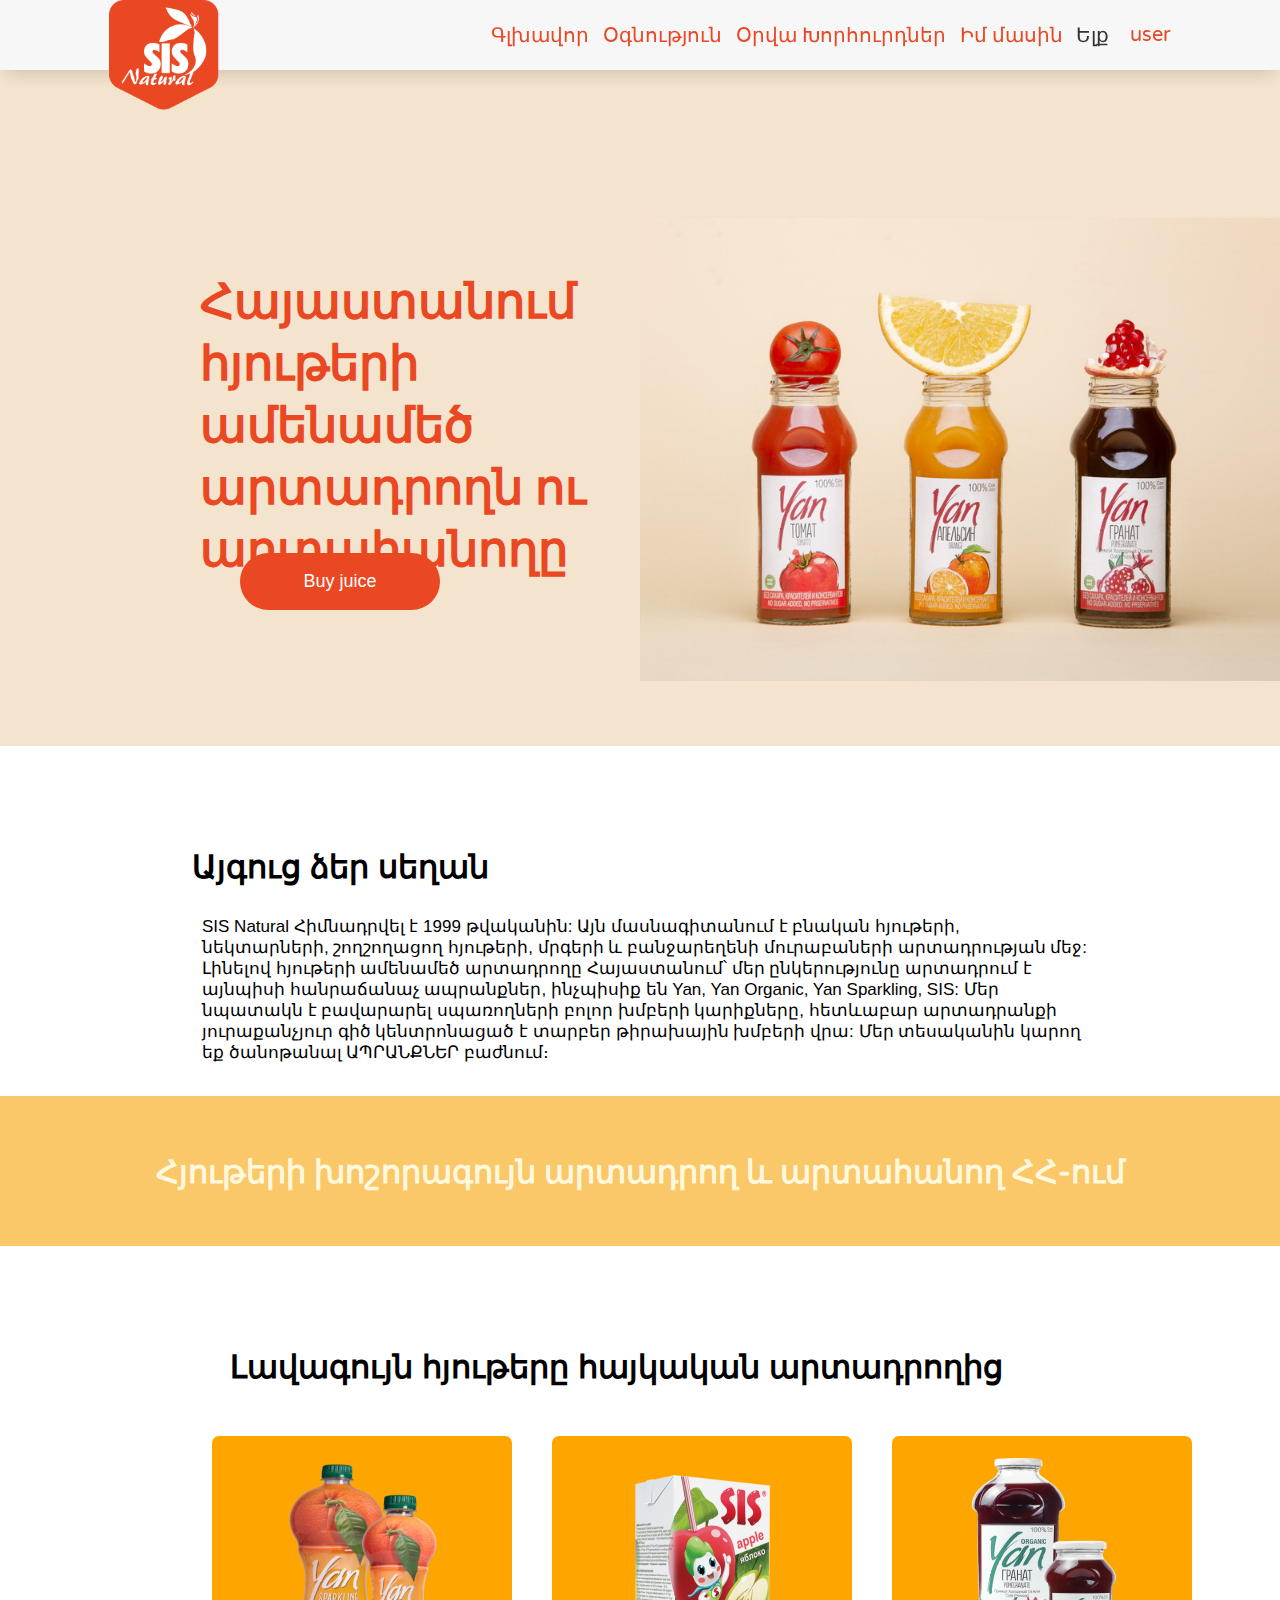
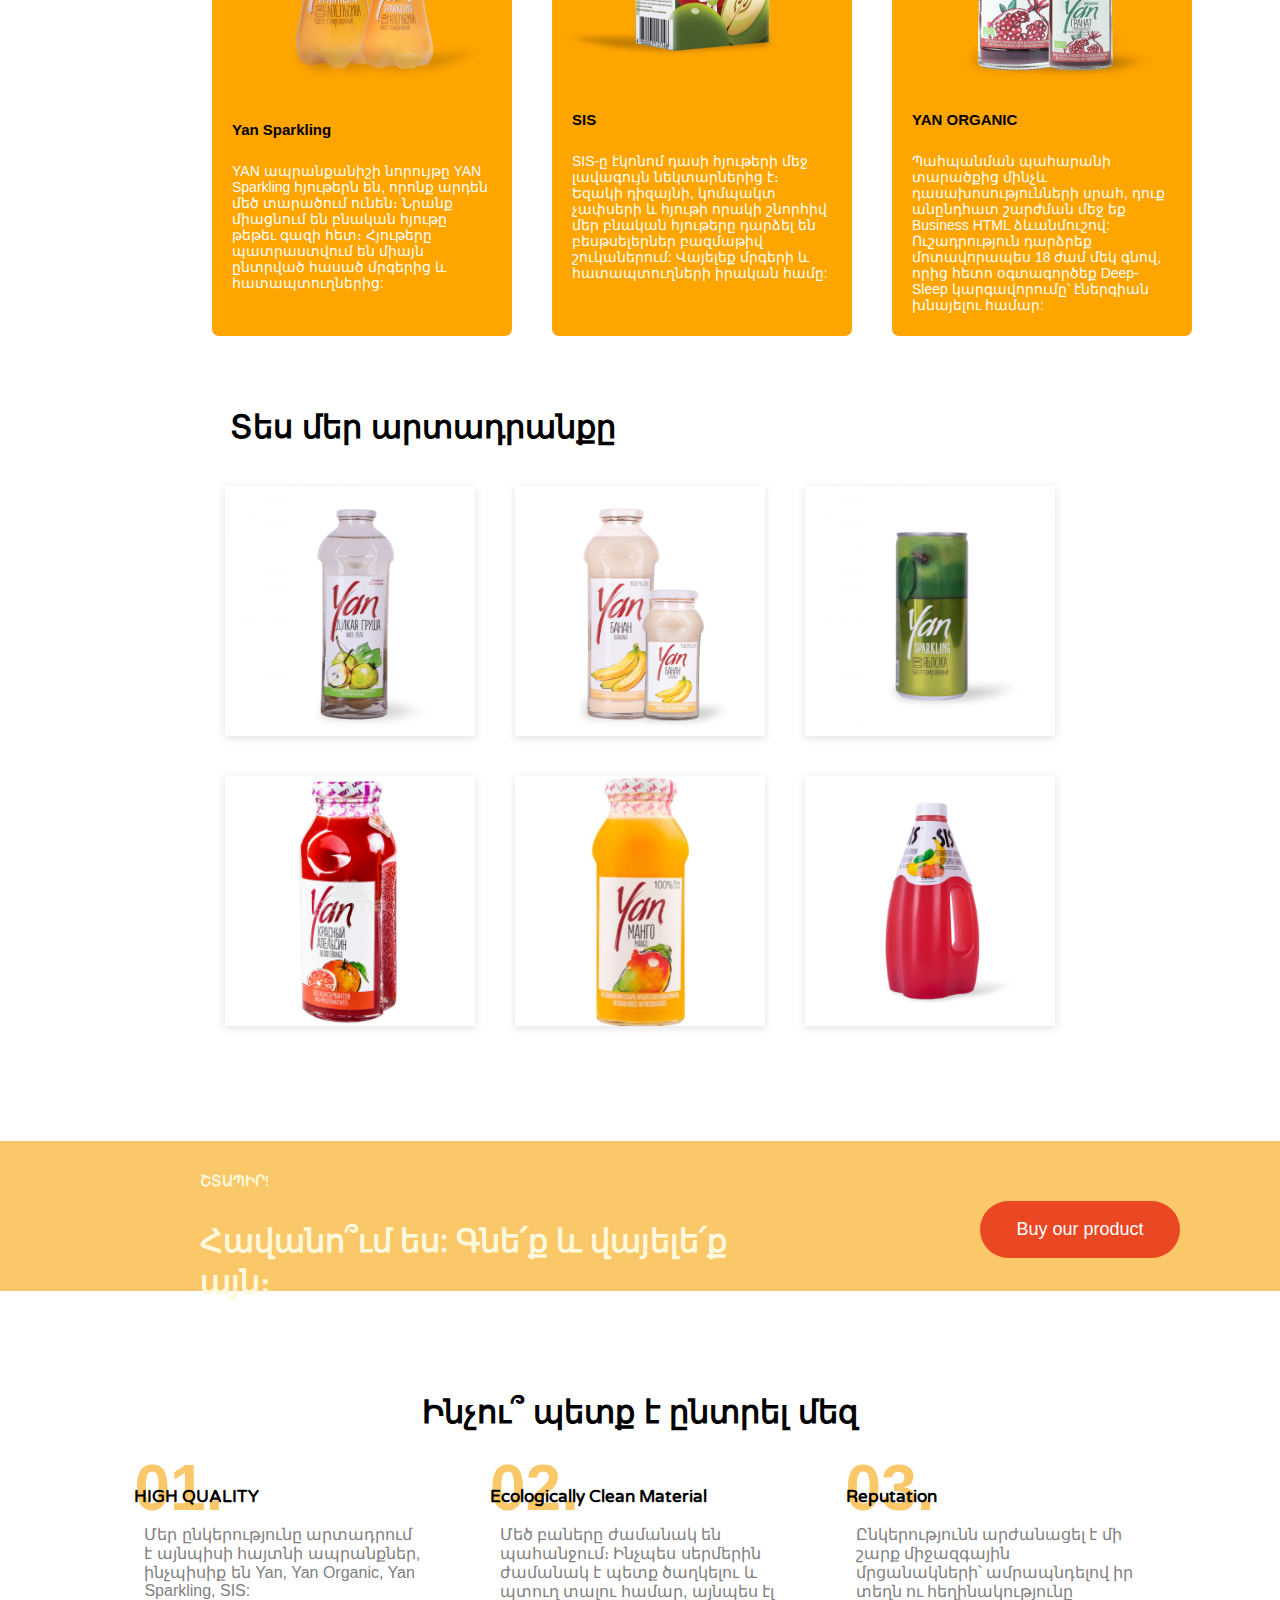
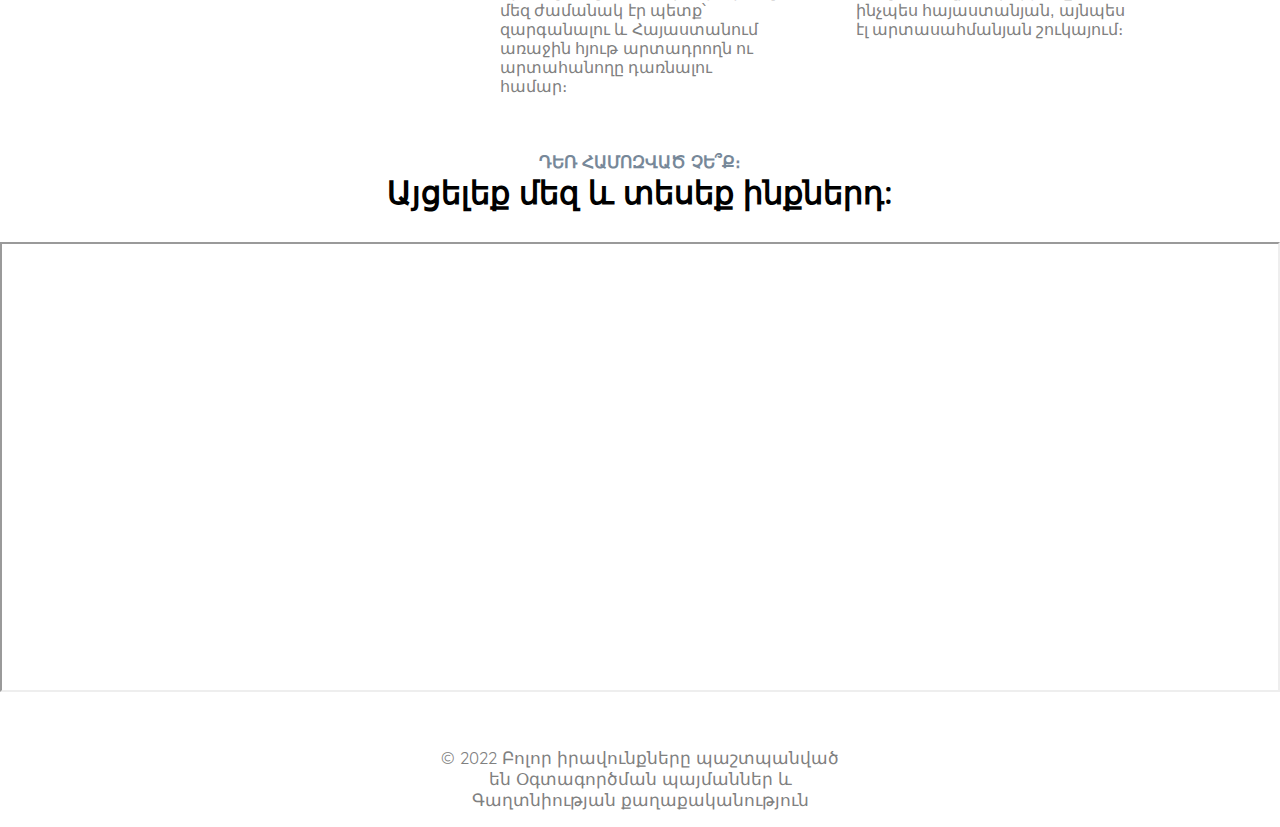
==== index.html @ 7e6c25d4 "just commit" ====
<!DOCTYPE html>
<html lang="en">
<head>
    <meta charset="UTF-8">
    <meta http-equiv="X-UA-Compatible" content="IE=edge">
    <meta name="viewport" content="width=device-width, initial-scale=1.0">
    <title>SISNatural</title>
    <link rel="icon" href="https://scontent.fevn10-1.fna.fbcdn.net/v/t1.6435-1/185884457_2942623019196213_7658579510198972505_n.jpg?stp=dst-jpg_p720x720&_nc_cat=100&ccb=1-7&_nc_sid=1eb0c7&_nc_ohc=REw_Yv9oXtIAX8mh0W9&_nc_ht=scontent.fevn10-1.fna&oh=00_AfA7FZi-NPTsgodQt0ujW40TMYTyHqvnJIgCWZcNkxcQgQ&oe=639430C6"> 
    <link rel="stylesheet" href="./css/style.css">
    <link rel="preconnect" href="https://fonts.googleapis.com">
    <link rel="preconnect" href="https://fonts.gstatic.com" crossorigin>
    <link href="https://fonts.googleapis.com/css2?family=Noto+Sans+Display:wght@200;300&family=Quicksand&display=swap" rel="stylesheet">
    <link rel="preconnect" href="https://fonts.googleapis.com">
<link rel="preconnect" href="https://fonts.gstatic.com" crossorigin>
<link href="https://fonts.googleapis.com/css2?family=Kanit:wght@200;300;400&family=Merriweather+Sans:wght@300;400;600&family=Roboto&family=Varela+Round&display=swap" rel="stylesheet"> 
<link rel="stylesheet" href="https://cdnjs.cloudflare.com/ajax/libs/font-awesome/6.2.1/css/all.min.css" integrity="sha512-MV7K8+y+gLIBoVD59lQIYicR65iaqukzvf/nwasF0nqhPay5w/9lJmVM2hMDcnK1OnMGCdVK+iQrJ7lzPJQd1w==" crossorigin="anonymous" referrerpolicy="no-referrer" />
<script src="./javascript/script.js"></script>
</head>

<body>
    <div class="navbar">
        <div class="container-navbar">
            <div class="logo">
                <img src="./images/logo.png" alt="">
            </div>
            <div class="menu">
                <ul>
                    <li><a href="#">Գլխավոր</a></li>
                    <li><a href="help.html">Օգնություն</a></li>
                    <li><a id="a-href" href="#">Օրվա Խորհուրդներ</a></li>
                    <li><a href="#">Իմ մասին</a></li>
                    <li><a id="exit-id" onclick="openPopup()" href="#">
                        <i class="fa-sharp fa-solid fa-person-walking-arrow-right"></i>
                        Ելք
                    </a></li>
                    <li>
                       <a href="#" style="display: flex;">
                        <i class="fa-solid fa-circle-user"></i>
                        <p id="nameOfUser" style="padding-left: 7px;">user</p>
                       </a>
                    </li>
                </ul>
            </div>
        </div>
    </div>
    <div class="main">    
        <div class="content-a"></div>
        <div class="content-b"></div>
        <div class="content-c"></div>
        <div class="content">
            <h1 class="text2"><strong>
                Հայաստանում հյութերի ամենամեծ արտադրողն ու արտահանողը
            </strong></h1>
            <form action="#" >
                <input class="btn1" type="button" value="Buy juice">
            </form>
        </div>
    </div>
    <div class="sidebar">
        <h2 class="h2_1">
            Այգուց ձեր սեղան</h2>
        <p class="p1">
            SIS Natural Հիմնադրվել է 1999 թվականին: Այն մասնագիտանում է բնական հյութերի, նեկտարների, շողշողացող հյութերի, մրգերի և բանջարեղենի մուրաբաների արտադրության մեջ: Լինելով հյութերի ամենամեծ արտադրողը Հայաստանում՝ մեր ընկերությունը արտադրում է այնպիսի հանրաճանաչ ապրանքներ, ինչպիսիք են Yan, Yan Organic, Yan Sparkling, SIS: Մեր նպատակն է բավարարել սպառողների բոլոր խմբերի կարիքները, հետևաբար արտադրանքի յուրաքանչյուր գիծ կենտրոնացած է տարբեր թիրախային խմբերի վրա: Մեր տեսականին կարող եք ծանոթանալ ԱՊՐԱՆՔՆԵՐ բաժնում։</p>
    </div>
    <div class="footer1">
        <h2 class="h2_2"><strong> Հյութերի խոշորագույն արտադրող և արտահանող ՀՀ-ում</strong></h2>
    </div>
    <h2 class="h2_3">Լավագույն հյութերը հայկական արտադրողից</h2>
        <div class="conteiner">
            <div class="product-images">
                <div class="hdr-1">
                    <img class="h1-jpg" src="./images/164441276430.png" alt="">
                </div>
                <div class="t1">
                    <h2>Yan Sparkling</h2>
                    <p>YAN ապրանքանիշի նորույթը YAN Sparkling հյութերն են, որոնք արդեն մեծ տարածում ունեն։ Նրանք միացնում են բնական հյութը թեթեւ գազի հետ։ Հյութերը պատրաստվում են միայն ընտրված հասած մրգերից և հատապտուղներից:</p>
                </div>
            </div>
        <div class="product-images">
            <div class="hdr2">
                <img class="h2-jpg" src="./images/164459900791.png" alt="">
            </div>
            <div class="t1">
                <h2>SIS</h2>
                <p>SIS-ը էկոնոմ դասի հյութերի մեջ լավագույն նեկտարներից է։ Եզակի դիզայնի, կոմպակտ չափսերի և հյութի որակի շնորհիվ մեր բնական հյութերը դարձել են բեսթսելերներ բազմաթիվ շուկաներում: Վայելեք մրգերի և հատապտուղների իրական համը:</p>
            </div>
        </div>
        <div class="product-images">
            <div class="hdr2">
                <img class="h2-jpg" src="./images/164518229535.png" alt="">
            </div>
            <div class="t1">
                <h2>YAN ORGANIC</h2>
                <p>Պահպանման պահարանի տարածքից մինչև դասախոսությունների սրահ, դուք անընդհատ շարժման մեջ եք Business HTML ձևանմուշով: Ուշադրություն դարձրեք մոտավորապես 18 ժամ մեկ գնով, որից հետո օգտագործեք Deep-Sleep կարգավորումը՝ էներգիան խնայելու համար:</p>
            </div>
        </div>
    
    </div>
    <h2 class="h2-text">Տես մեր արտադրանքը</h2>
    <div class="dives">
        <div class="items">
            <img src="./images/prods.png" alt="">
        </div>
        <div class="items">
            <img src="./images/prods1.png" alt="">
        </div>
        <div class="items">
            <img src="./images/prods2.png" alt="">
        </div>
        <div class="items">
            <img src="./images/48942.jpg" alt="">
        </div>
        <div class="items">
            <img src="./images/img1.jpg" alt="">
        </div>
        <div class="items">
            <img src="./images/164509925981.png" alt="">
        </div>
      
    </div>
    <div class="footer2">
        <div class="foot">
            <h3 class="h3-1">ՇՏԱՊԻՐ!</h3>
            <h2 class="h2-3"><strong>Հավանո՞ւմ ես: Գնե՛ք և վայելե՛ք այն։</strong></h2>   
            
            
        </div>
        <div class="baton">
            <button class="btn2">Buy our product</button>
        </div> 
    </div>
    <h2 class="h2_4">Ինչու՞ պետք է ընտրել մեզ</h2>
    <div class="header">
        <div class="item-1">
            <h2 class="h2-item">01.</h2>
            <h3 class="h3-item"><b>HIGH QUALITY</b></h3>
            <p> Մեր ընկերությունը արտադրում է այնպիսի հայտնի ապրանքներ, ինչպիսիք են Yan, Yan Organic, Yan Sparkling, SIS:
                </p>
        </div>
        <div class="item-1">
            <h2 class="h2-item">02.</h2>
            <h3 class="h3-item"><b>Ecologically Clean Material</b></h3>
            <p>Մեծ բաները ժամանակ են պահանջում։ Ինչպես սերմերին ժամանակ է պետք ծաղկելու և պտուղ տալու համար, այնպես էլ մեզ ժամանակ էր պետք՝ զարգանալու և Հայաստանում առաջին հյութ արտադրողն ու արտահանողը դառնալու համար։
                </p>
        </div>
        <div class="item-1">
            <h2 class="h2-item">03.</h2>
            <h3 class="h3-item"><b>Reputation</b></h3>
            <p>Ընկերությունն արժանացել է մի շարք միջազգային մրցանակների՝ ամրապնդելով իր տեղն ու հեղինակությունը ինչպես հայաստանյան, այնպես էլ արտասահմանյան շուկայում։
                </p>
        </div>
       
    </div>
    <h2 class="h2-item1">ԴԵՌ ՀԱՄՈԶՎԱԾ ՉԵ՞Ք։</h2>
    <h2 class="h2-item2">Այցելեք մեզ և տեսեք ինքներդ:</h2>
    <iframe class="iframe1" src="https://www.google.com/maps?q=Armenia%20Yerevan&z=14&t=&ie=UTF8&output=embed" width="600" height="705"></iframe><noscript> Full functionality of this site requires JavaScript to be enabled. Learn how to <a href="https://browseradvice.com/how-to-enable-javascript/">Activate JavaScript</a> in your browser.</noscript>
    <div class="footer">
        <div class="ft1">
            <p>© 2022 Բոլոր իրավունքները պաշտպանված են Օգտագործման պայմաններ և Գաղտնիության քաղաքականություն</p>
        </div>
    </div>
</body>
</html>
---- css/style.css ----
*
{
    margin: 0;
    padding: 0;
    box-sizing: border-box;
    font-family: 'Kanit', sans-serif;

    font-family: 'Merriweather Sans', sans-serif;

    font-family: 'Roboto', sans-serif;

    font-family: 'Varela Round', sans-serif;
}
#exit-id{
    color: #333;
}

.navbar{
    width: 100%;
    height: 70px;
    display: flex;
    justify-content: center;
    align-items: center;
    padding: 0 50px;
    background-color: rgb(247, 247, 247);
    position: fixed;
    top: 0;
    z-index: 3;
    box-shadow: 0 5px 20px -5px rgba(0,0,0,.2);
}
.container-navbar{
    width: 90%;
    height: 100%;
    display: flex;
    justify-content: space-between;
}

.logo{
    width: 20%;
    height: 100%;
}
.logo img{
    width: 110px;
    height: 110px;
}
.menu{
    width: 80%;
    height: 100%;
    display: flex;
    align-items: center;
    justify-content: center;
    position: relative;
}
.menu ul{
    position: absolute;
    right: 0;
    display: flex;
    width: 60%;
    justify-content: space-between;
    width: 80%;
}
.menu li{
    list-style: none;
}
.menu a{
    text-decoration: none;
    color: #ea4723;
    font-size: 20px;
}

.main
{
    background-position: 100%;
    background-color: #f4e3cd;
    background-size: 50%;
    background-repeat: no-repeat;
    background-image: url("../images/3475_06.jpg");
    background-attachment: fixed;
    width: 100%;
    height: 745.76px;
    position: relative;
    overflow: hidden;
}
.content-a
{
    animation-iteration-count: 2;
    background-image: url(../images/164459900791.png);
    background-repeat: no-repeat;
    background-size: 100%;
    width: 100px;
    height: 80px;
    position: absolute;
    bottom: 100px;
    left: -100px;
    animation-name: snow;
    animation-duration: 15s;
    animation-delay: 3s;
}
@keyframes snow
{
    0%
    {
        bottom: 100px;
        left: -25px;
    }
    100%
    {
        bottom: 100px;
        left: 100%;
    }
}
.content-b
{
    animation-iteration-count: 2;
    background-image: url(../images/164459900791.png);
    background-repeat: no-repeat;
    background-size: 100%;
    width: 110px;
    height: 80px;
    position: absolute;
    bottom: 300px;
    left: -100px;
    animation-name: snow2;
    animation-duration: 15s;
    animation-delay: 5s;
}
@keyframes snow2
{
    0%
    {
        bottom: 300px;
        left: -25px;
    }
    30%{
        transform: rotate(360deg);
    }
    100%
    {
        bottom: 300px;
        left: 100%;
    }
}
.content-c
{
    animation-iteration-count: 2;
    background-image: url(../images/164459900791.png);
    background-repeat: no-repeat;
    background-size: 100%;
    width: 110px;
    height: 80px;
    position: absolute;
    bottom: 500px;
    left: -100px;
    animation-name: snow3;
    animation-duration: 20s;
    animation-delay: 4s; 
}
@keyframes snow3
{
    0%
    {
        bottom: 500px;
        left: -50px;
    }
    100%
    {
        bottom: 500px;
        left: 100%;
    }
}
.content
{
    position: absolute;
    width: 500px;
    height: 350px;
    top: 270px;
    left: 200px;
    position: relative;
    display: flex;
    flex-direction: column;
    justify-content: space-between;
}


.text2
{
    font-size: 300%;
    font-family: 'Noto Sans Display', sans-serif; 
    font-family: 'Quicksand', sans-serif; 
    margin-bottom: 30px;
    margin-top: 0;
    color: #ea4723;
}

.btn1
{
    position: absolute;
    padding: 18px 25px 18px 25px;
    border-radius: 30px;
    border: none;
    width: 200px;
    color:#fff;
    background-color: #ea4723;
    transition: 0.5s;
    font-family: Arial, Helvetica, sans-serif;
    font-size: 18px;
    bottom: 10px;
    left: 40px;
}
.btn1:hover
{
    cursor: pointer;
    transition: .5s;
    background-color: white;
    color: #ea4723;
}
.sidebar
{
    width: 70%;
    height: 150px;
    margin: 100px auto;
}
.h2_1
{
    font-family: 'Noto Sans Display', sans-serif; 
    font-family: 'Quicksand', sans-serif;   
    font-size: 200%;
    margin-bottom: 30px;
}
.p1
{
    padding-left: 10px;
    font-family: Arial, Helvetica, sans-serif;    
    font-size: 17px;
    color: black;
}
.footer1
{
    width: 100%;
    height: 150px;
    background-color: #fac769;
}
.h2_2
{
    font-family: 'Noto Sans Display', sans-serif; 
    font-family: 'Quicksand', sans-serif; 
    font-size: 200%;
    color: cornsilk;
    text-align: center;
    line-height: 150px;
}
.h2_3
{
    font-family: 'Noto Sans Display', sans-serif; 
    font-family: 'Quicksand', sans-serif; 
    font-size: 200%;
    margin: 100px 0 20px 230px;
}
.conteiner
{
    width: 70%;
    margin: 0 auto;
    display: flex;
    justify-content: space-around;
    margin-top: 50px;
}


.product-images
{
    border-radius: 7px;
    width: 320px;
    height: 500px;
    margin: 0px 20px 0 20px;
    background-color: orange;
    padding-bottom: 30px;
}

.h1-jpg
{
    width: 300px;
    height: 260px;
}
.hdr2 .h2-jpg
{
    width: 300px;
    height: 250px;
}
.t1
{
    width: 300px;
    height: 220px;
    margin-bottom: 15px;
}
.conteiner h2
{
    font-family: Verdana, Geneva, Tahoma, sans-serif;
    font-size: 15px;
    margin: 20px 0 25px 20px;
}
.conteiner p
{
    font-family: Verdana, Geneva, Tahoma, sans-serif;
    font-size: 14px;
    margin: 0 20px 25px 20px;
    color: #fff;
}
.h2-jpg
{
    width: 300px;
    height: 200px;
}
.h2-text
{
    font-family: 'Noto Sans Display', sans-serif; 
    font-family: 'Quicksand', sans-serif; 
    font-size: 200%;
    margin: 70px 0 20px 230px;
}
.dives
{
    width: 70%;
    margin: 0 auto;
    margin-bottom: 80px;
    display: flex;
    justify-content: center;
    flex-wrap: wrap;
    padding-bottom: 15px;
}
.items{
    overflow: hidden;
    width: 250px;
    height: 250px;
    margin: 20px;
    float: left;
    box-shadow: rgba(99, 99, 99, 0.2) 0px 2px 8px 0px;
}
.dives img
{
    width: 100%;
    height: 100%;
}
.dives img:hover
{
    transition: .5s;
    transform: scale(1.1);
    cursor: pointer;
}
.footer2
{
    width: 100%;
    height: 150px;
    background-color: #fac769;
    padding-top: 30px;
    display: flex;
}
.foot
{
    width: 600px;
    height: 100px;
    margin: 0 200px;
}
.h3-1
{
    font-family: 'Noto Sans Display', sans-serif; 
    font-family: 'Quicksand', sans-serif; 
    font-size: 15px;
    color: cornsilk;
    margin-bottom: 30px;
}
.h2-3
{
    font-family: 'Noto Sans Display', sans-serif; 
    font-family: 'Quicksand', sans-serif; 
    font-size: 200%;
    color: cornsilk;
}
.baton
{
    margin: 30px 100px 0 0;
}
.btn2
{
    padding: 18px 25px 18px 25px;
    border-radius: 30px;
    border: none;
    width: 200px;
    color:#fff;
    background-color: #ea4723;
    transition: 0.5s;
    font-family: Arial, Helvetica, sans-serif;
    font-size: 18px;
}
.btn2:hover
{
    cursor: pointer;
    transition: .5s;
    background-color: white;
    color: #ea4723;
}
.h2_4
{
    font-family: 'Noto Sans Display', sans-serif; 
    font-family: 'Quicksand', sans-serif; 
    font-size: 200%;
    margin: 100px 0 20px 0;
    text-align: center;
}
.header
{
    width: 79%;
    height: 300px;
    margin: 0 auto;
    display: flex;
    flex-wrap: nowrap;
    justify-content: space-between;
}
.item-1
{
    width: 300px;
    height: 300px;
    position: relative;
}
.h2-item
{
    font-family: 'Segoe UI', Tahoma, Geneva, Verdana, sans-serif;
    font-size: 400%;
    color: #fac769;
}
.h3-item
{
    font-family: Verdana, Geneva, Tahoma, sans-serif;
    font-size: 17px;
    position: absolute;
    top: 35px;
}
.header p
{
    font-family: Verdana, Geneva, Tahoma, sans-serif;
    font-size: 16px;
    margin: 0 10px 20px 10px;
    color: grey;
}
.a-1
{
    font-family: Verdana, Geneva, Tahoma, sans-serif;
    font-size: 16px;
    margin: 20px 10px 20px 10px;
    color: lightsalmon;
    text-decoration: none;
}
.h2-item1
{
    font-family: 'Noto Sans Display', sans-serif; 
    font-family: 'Quicksand', sans-serif;
    font-size: 17px;
    color: lightslategray;
    text-align: center;
}
.h2-item2
{
    font-family: 'Noto Sans Display', sans-serif; 
    font-family: 'Quicksand', sans-serif;
    font-size: 200%;
    color: black;
    text-align: center;
    margin-bottom: 30px;
}
.iframe1
{
    width: 100%;
    height: 450px;
    margin-bottom: 50px;
}
.footer
{
    width: 70%;
    height: 60px;
    margin: 0 auto;
}
.ft1
{
    width: 400px;
    height: 80px;
    margin: 0 auto;
}
.footer p
{
    font-family: 'Noto Sans Display', sans-serif; 
    font-family: 'Quicksand', sans-serif;
    font-size: 17px;
    color: grey;
    text-align: center;
}
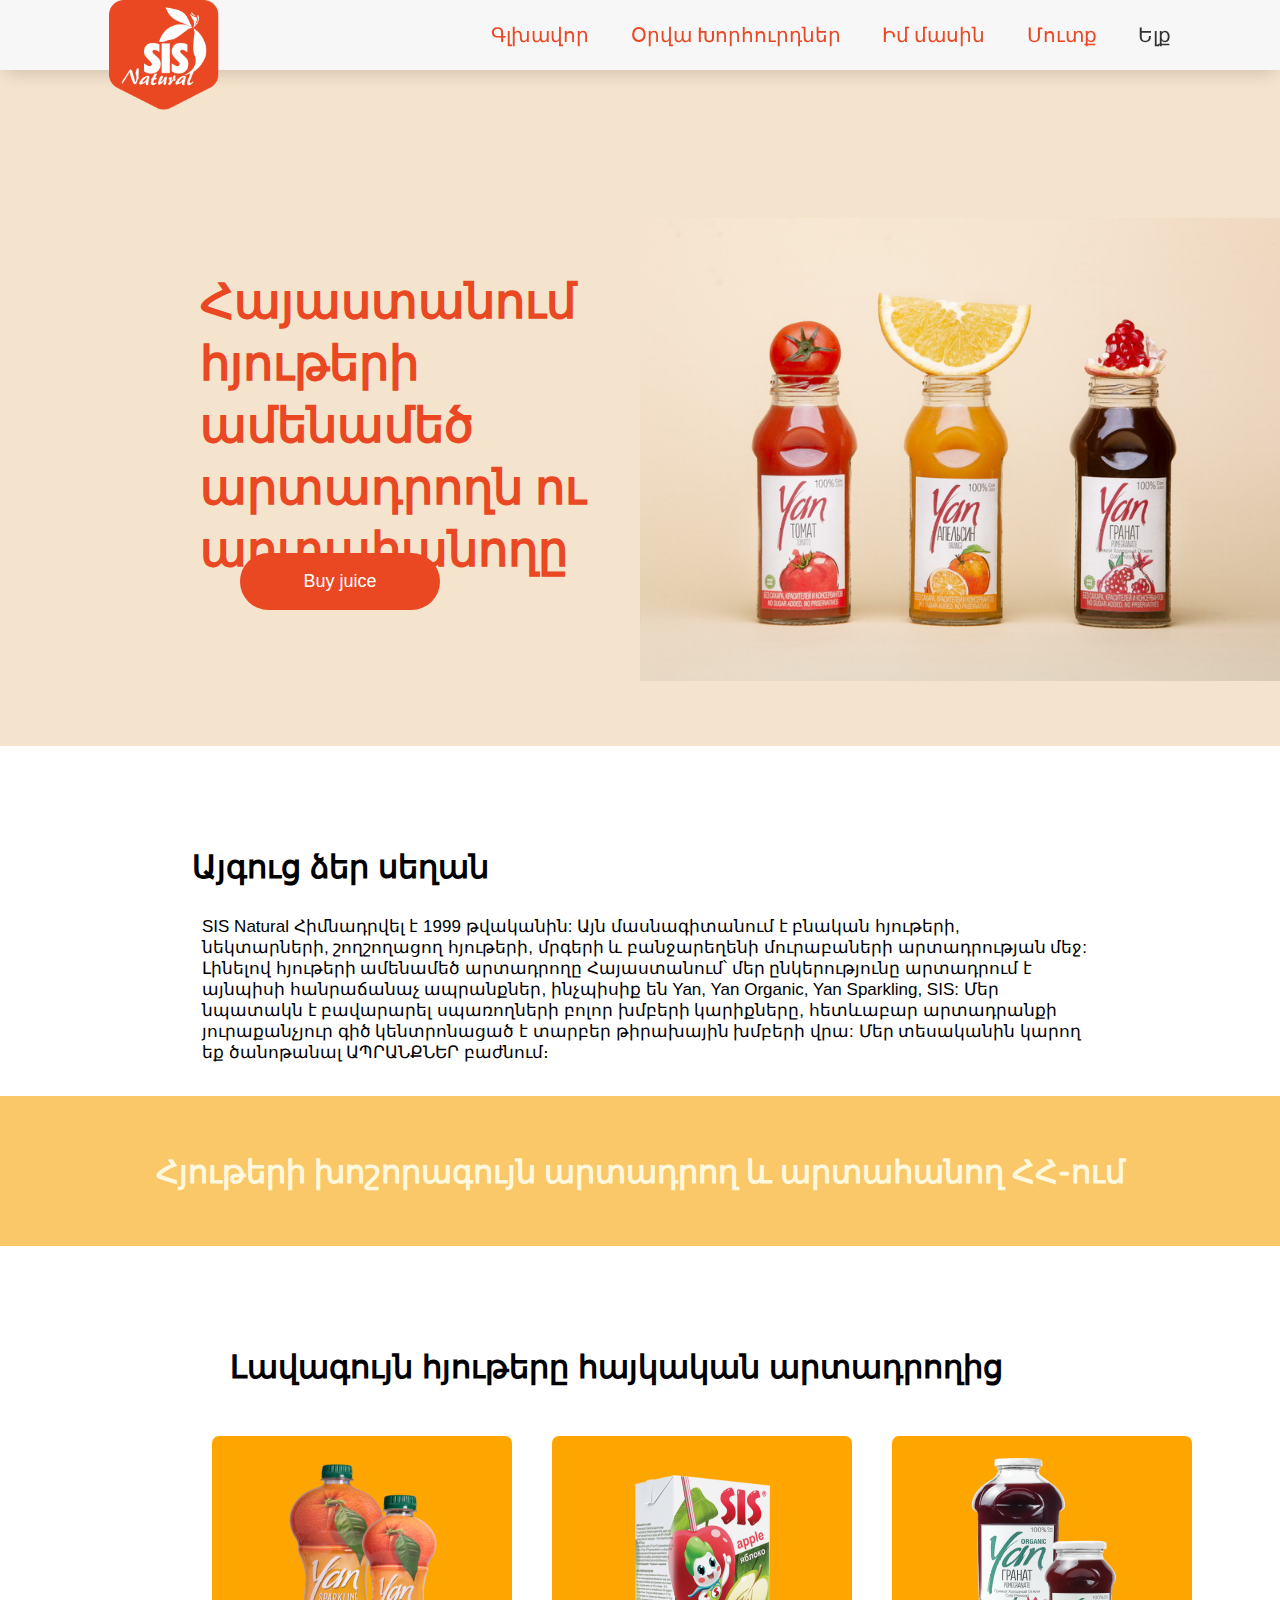
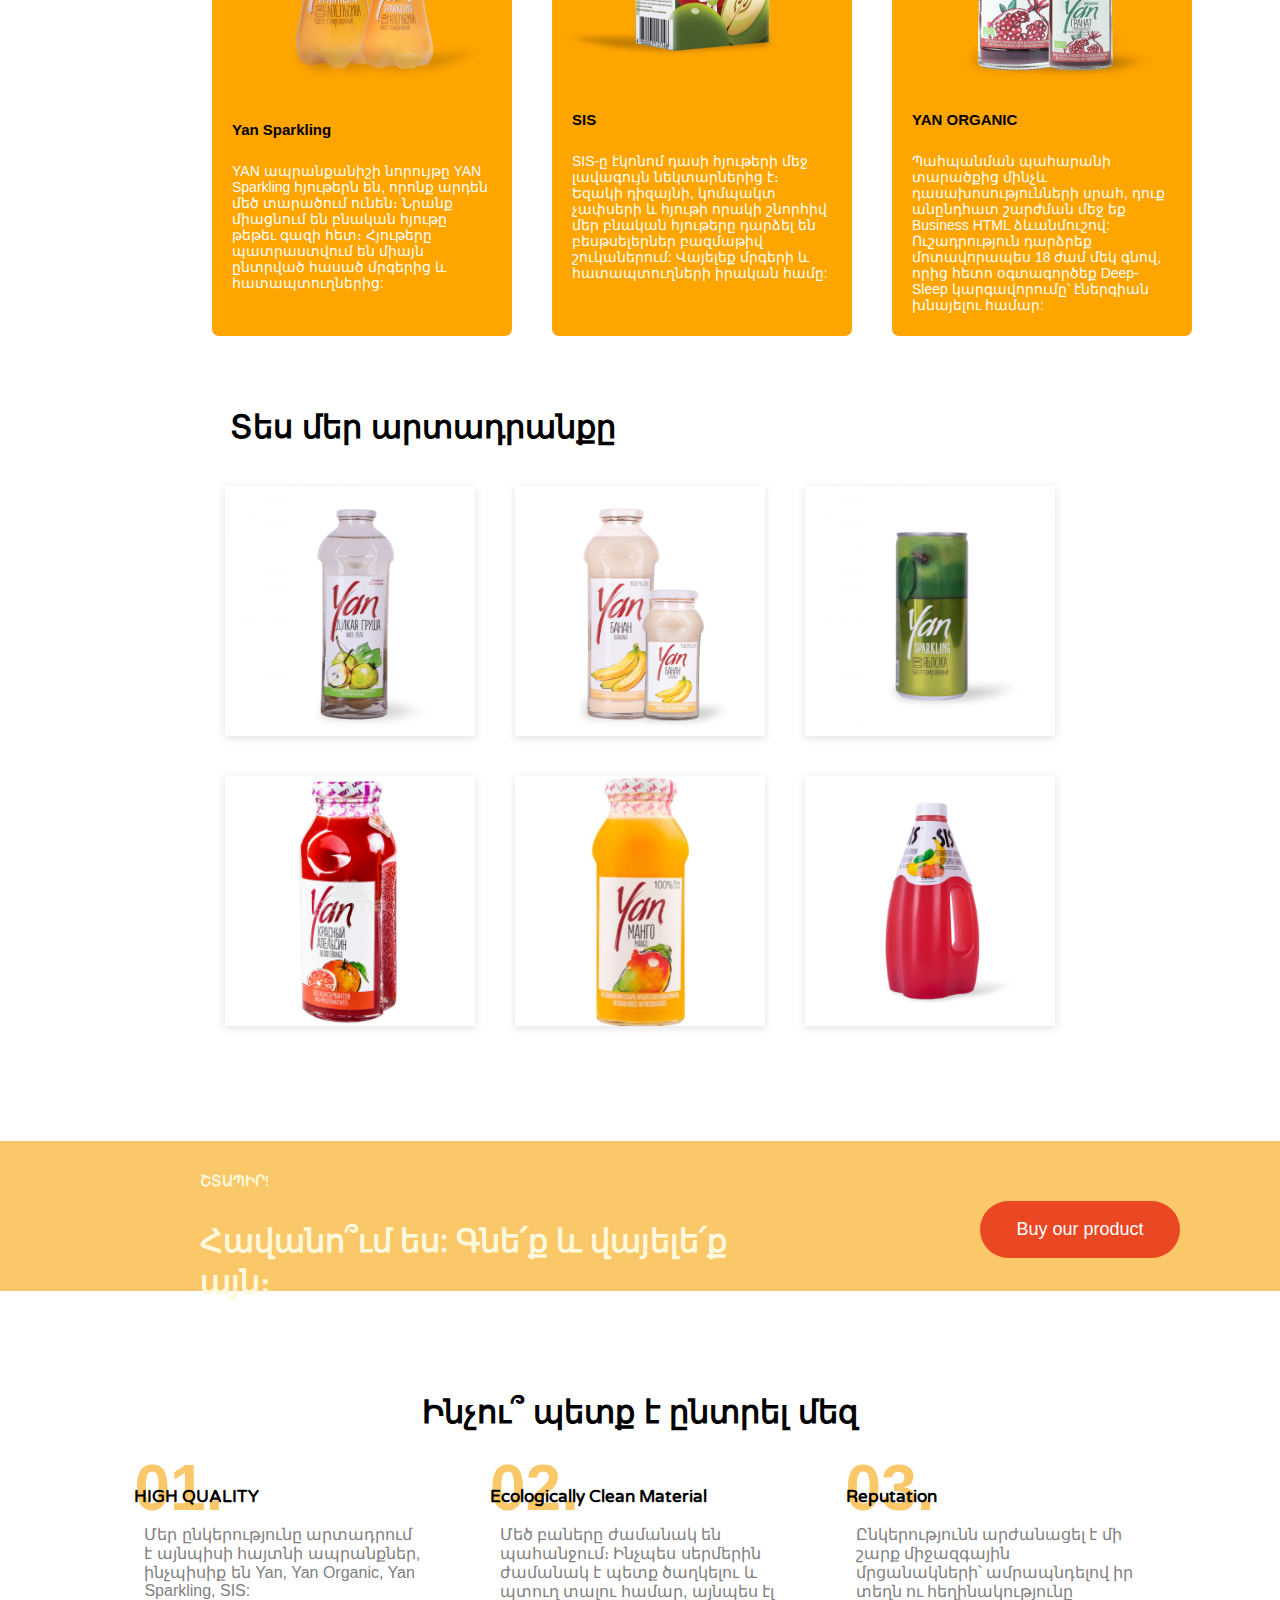
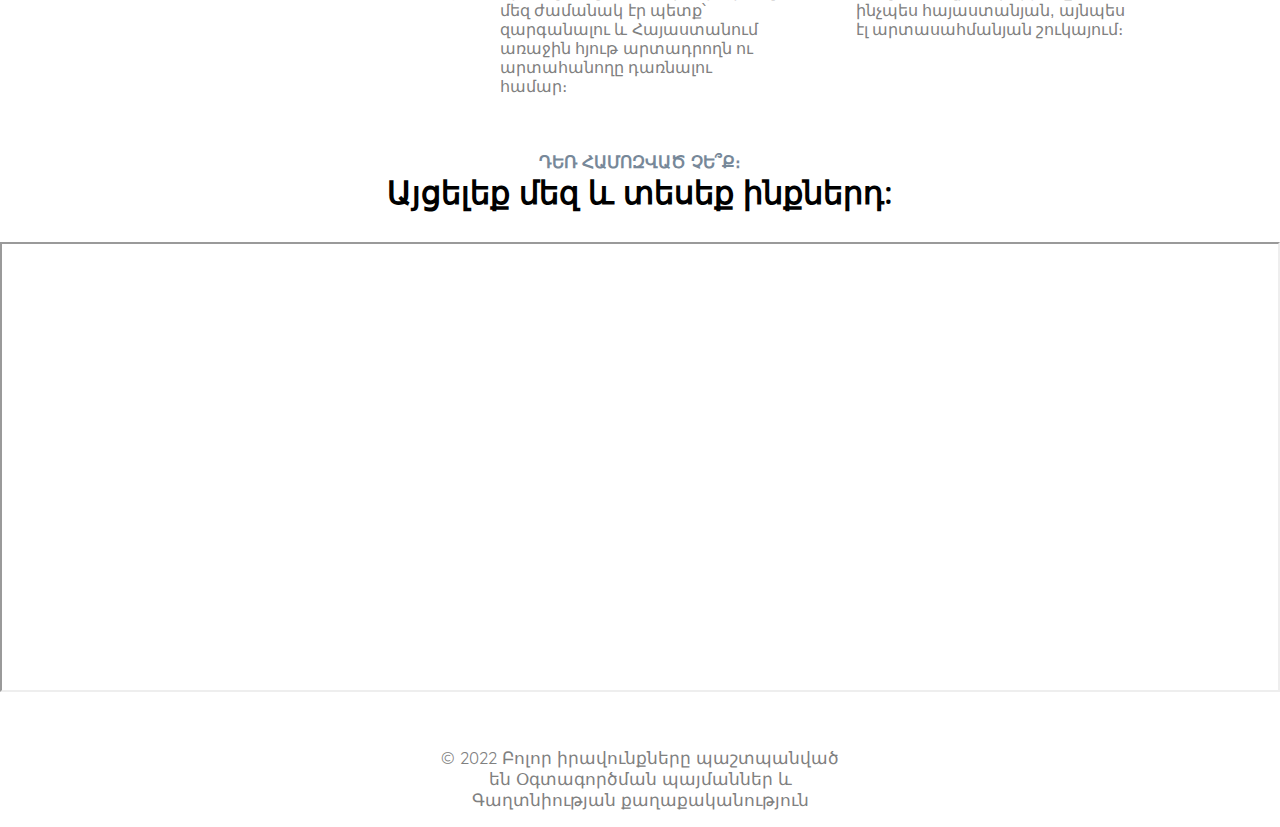
==== commit 5a6414e4: "hello commit" ====
--- a/index.html
+++ b/index.html
@@ -26,19 +26,13 @@
             <div class="menu">
                 <ul>
                     <li><a href="#">Գլխավոր</a></li>
-                    <li><a href="help.html">Օգնություն</a></li>
                     <li><a id="a-href" href="#">Օրվա Խորհուրդներ</a></li>
                     <li><a href="#">Իմ մասին</a></li>
+                    <li><a href="login.html" style="display: flex;">Մուտք</a></li>
                     <li><a id="exit-id" onclick="openPopup()" href="#">
                         <i class="fa-sharp fa-solid fa-person-walking-arrow-right"></i>
                         Ելք
                     </a></li>
-                    <li>
-                       <a href="#" style="display: flex;">
-                        <i class="fa-solid fa-circle-user"></i>
-                        <p id="nameOfUser" style="padding-left: 7px;">user</p>
-                       </a>
-                    </li>
                 </ul>
             </div>
         </div>
